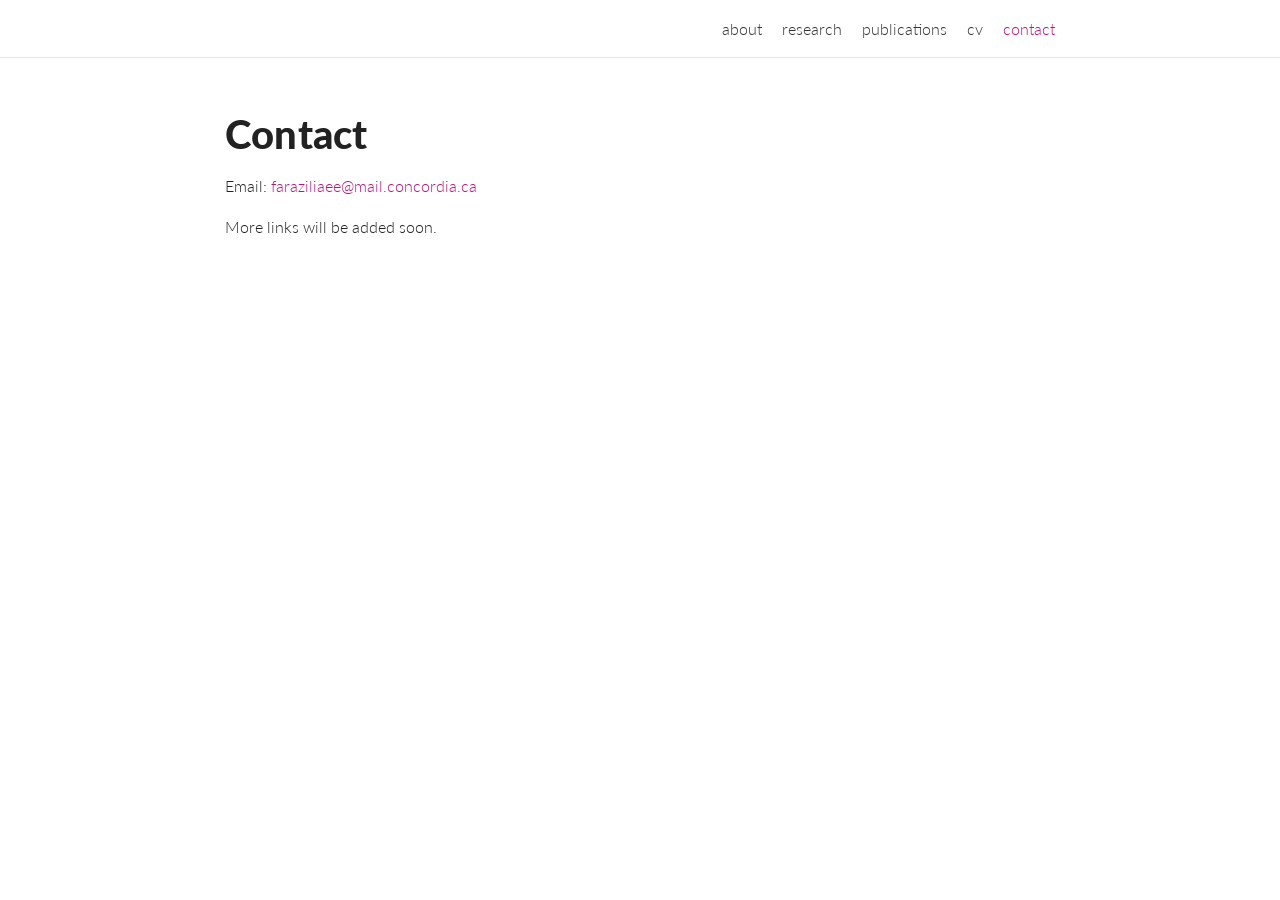
==== contact.html @ 7303ef5c "Add files via upload" ====
<!DOCTYPE html>
<html lang="en">
<head>
  <meta charset="UTF-8" />
  <meta name="viewport" content="width=device-width, initial-scale=1.0" />
  <title>Contact | Faraz Iliaee</title>
  <link rel="stylesheet" href="style.css" />
</head>
<body>
  <header class="topbar">
    <nav class="nav">
      <a class="nav-link" href="index.html">about</a>
      <a class="nav-link" href="research.html">research</a>
      <a class="nav-link" href="publications.html">publications</a>
      <a class="nav-link" href="cv.html">cv</a>
      <a class="nav-link active" href="contact.html">contact</a>
    </nav>
  </header>

  <main class="page">
    <h1><strong>Contact</strong></h1>
    <p>Email: <a class="text-link" href="mailto:faraziliaee@mail.concordia.ca">faraziliaee@mail.concordia.ca</a></p>
    <p>More links will be added soon.</p>
  </main>
</body>
</html>
---- style.css ----
@import url('https://fonts.googleapis.com/css2?family=Lato:wght@300;400;700;900&display=swap');

:root {
  --accent: #b2187b;
  --text: #222222;
  --muted: #555555;
  --line: #e5e5e5;
}

* {
  box-sizing: border-box;
}

body {
  margin: 0;
  background: #ffffff;
  color: var(--text);
  font-family: "Lato", Arial, Helvetica, sans-serif;
  font-size: 16px;
  font-weight: 300;
  line-height: 1.45;
}

.topbar {
  width: 100%;
  height: 58px;
  border-bottom: 1px solid var(--line);
  background: #ffffff;
}

.nav {
  max-width: 870px;
  height: 58px;
  margin: 0 auto;
  display: flex;
  justify-content: flex-end;
  align-items: center;
  padding: 0 20px;
}

.nav-link {
  margin-left: 20px;
  color: #333333;
  text-decoration: none;
  font-size: 16px;
  font-weight: 300;
  text-transform: lowercase;
}

.nav-link:hover,
.nav-link.active {
  color: var(--accent);
}

.page {
  max-width: 870px;
  margin: 0 auto;
  padding: 54px 20px 40px;
}

.about-grid {
  display: grid;
  grid-template-columns: minmax(0, 1fr) 260px;
  column-gap: 30px;
  align-items: start;
}

h1 {
  margin: 0 0 18px;
  font-size: 40px;
  line-height: 1.1;
  font-weight: 300;
  letter-spacing: 0.2px;
}

h1 strong {
  font-weight: 900;
}

h2 {
  margin: 28px 0 14px;
  font-size: 32px;
  line-height: 1.1;
  font-weight: 300;
  text-transform: lowercase;
}

p {
  margin: 0 0 18px;
}

ul {
  margin-top: 4px;
  padding-left: 40px;
}

li {
  margin: 0 0 4px;
}

.profile-photo {
  width: 250px;
  height: 300px;
  object-fit: cover;
  border-radius: 3px;
  box-shadow: 0 2px 6px rgba(0, 0, 0, 0.25);
  display: block;
  margin-top: 54px;
}

.news-section {
  margin-top: 18px;
}

.news-table {
  width: 100%;
  border-collapse: collapse;
  font-size: 15px;
}

.news-table td {
  padding: 6px 6px 10px 0;
  vertical-align: top;
}

.news-table .date {
  width: 105px;
  font-weight: 700;
}

.quick-contact {
  text-align: center;
  margin-top: 38px;
}

.mail-icon {
  display: inline-block;
  color: #000000;
  font-size: 58px;
  line-height: 1;
}

.quick-contact p {
  margin-top: 16px;
  font-size: 13px;
  color: var(--muted);
}

.text-link {
  color: var(--accent);
  text-decoration: none;
}

.text-link:hover {
  text-decoration: underline;
}

.research-diagram {
  width: 100%;
  margin-top: 28px;
  border: 0;
  display: block;
}

@media (max-width: 760px) {
  .nav {
    justify-content: center;
    flex-wrap: wrap;
    height: auto;
    padding: 14px 12px;
  }

  .topbar {
    height: auto;
  }

  .nav-link {
    margin: 4px 9px;
    font-size: 15px;
  }

  .page {
    padding-top: 34px;
  }

  .about-grid {
    grid-template-columns: 1fr;
  }

  .profile-photo {
    width: 220px;
    height: 265px;
    margin-top: 18px;
  }

  h1 {
    font-size: 34px;
  }
}
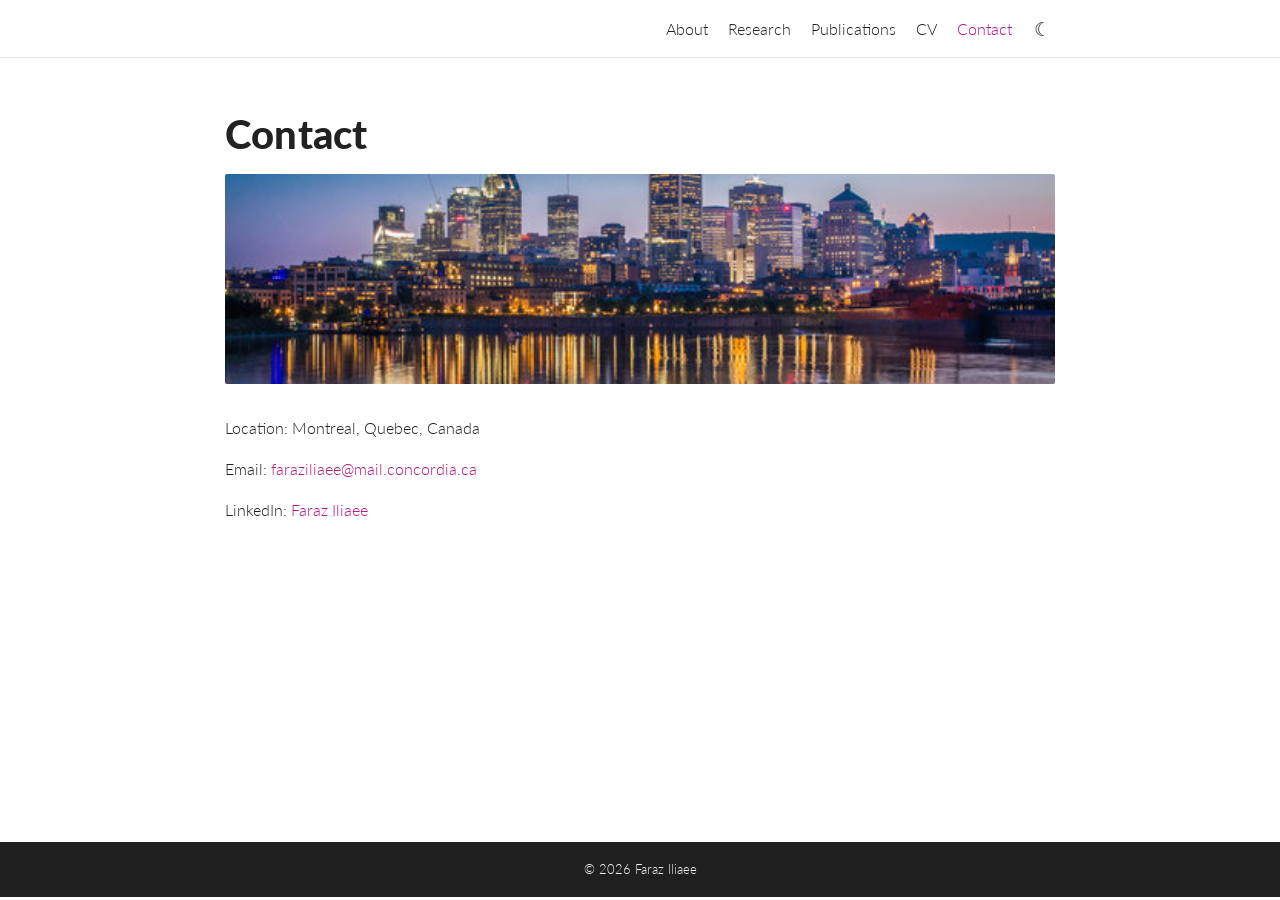
==== commit d7f5b8bc: "Add files via upload" ====
--- a/contact.html
+++ b/contact.html
@@ -5,22 +5,28 @@
   <meta name="viewport" content="width=device-width, initial-scale=1.0" />
   <title>Contact | Faraz Iliaee</title>
   <link rel="stylesheet" href="style.css" />
+  <script src="script.js" defer></script>
 </head>
 <body>
   <header class="topbar">
     <nav class="nav">
-      <a class="nav-link" href="index.html">about</a>
-      <a class="nav-link" href="research.html">research</a>
-      <a class="nav-link" href="publications.html">publications</a>
-      <a class="nav-link" href="cv.html">cv</a>
-      <a class="nav-link active" href="contact.html">contact</a>
+      <a class="nav-link" href="index.html">About</a>
+      <a class="nav-link" href="research.html">Research</a>
+      <a class="nav-link" href="publications.html">Publications</a>
+      <a class="nav-link" href="cv.html">CV</a>
+      <a class="nav-link active" href="contact.html">Contact</a>
+      <button class="theme-toggle" aria-label="Toggle dark mode">☾</button>
     </nav>
   </header>
 
   <main class="page">
     <h1><strong>Contact</strong></h1>
+    <img src="background.jpg" alt="Montreal skyline" class="banner" />
+    <p>Location: Montreal, Quebec, Canada</p>
     <p>Email: <a class="text-link" href="mailto:faraziliaee@mail.concordia.ca">faraziliaee@mail.concordia.ca</a></p>
-    <p>More links will be added soon.</p>
+    <p>LinkedIn: <a class="text-link" href="https://www.linkedin.com/in/faraz-iliaee-604927205/" target="_blank" rel="noopener">Faraz Iliaee</a></p>
   </main>
+
+  <footer class="footer">© 2026 Faraz Iliaee</footer>
 </body>
 </html>
--- a/style.css
+++ b/style.css
@@ -5,27 +5,47 @@
   --text: #222222;
   --muted: #555555;
   --line: #e5e5e5;
+  --bg: #ffffff;
+  --soft: #fafafa;
+  --footer-bg: #1f1f1f;
+  --footer-text: #f0f0f0;
+}
+
+:root.dark {
+  --accent: #ff7ac8;
+  --text: #eeeeee;
+  --muted: #bbbbbb;
+  --line: #333333;
+  --bg: #111111;
+  --soft: #181818;
+  --footer-bg: #000000;
+  --footer-text: #eeeeee;
 }
 
 * {
   box-sizing: border-box;
 }
 
+html, body {
+  min-height: 100%;
+}
+
 body {
   margin: 0;
-  background: #ffffff;
+  background: var(--bg);
   color: var(--text);
   font-family: "Lato", Arial, Helvetica, sans-serif;
   font-size: 16px;
   font-weight: 300;
   line-height: 1.45;
+  transition: background 0.2s ease, color 0.2s ease;
 }
 
 .topbar {
   width: 100%;
   height: 58px;
   border-bottom: 1px solid var(--line);
-  background: #ffffff;
+  background: var(--bg);
 }
 
 .nav {
@@ -40,11 +60,10 @@
 
 .nav-link {
   margin-left: 20px;
-  color: #333333;
+  color: var(--text);
   text-decoration: none;
   font-size: 16px;
   font-weight: 300;
-  text-transform: lowercase;
 }
 
 .nav-link:hover,
@@ -52,8 +71,24 @@
   color: var(--accent);
 }
 
+.theme-toggle {
+  margin-left: 18px;
+  border: 0;
+  background: transparent;
+  color: var(--text);
+  font-size: 19px;
+  cursor: pointer;
+  line-height: 1;
+  padding: 4px;
+}
+
+.theme-toggle:hover {
+  color: var(--accent);
+}
+
 .page {
   max-width: 870px;
+  min-height: calc(100vh - 116px);
   margin: 0 auto;
   padding: 54px 20px 40px;
 }
@@ -78,11 +113,17 @@
 }
 
 h2 {
-  margin: 28px 0 14px;
-  font-size: 32px;
+  margin: 30px 0 14px;
+  font-size: 28px;
   line-height: 1.1;
-  font-weight: 300;
-  text-transform: lowercase;
+  font-weight: 900;
+}
+
+h3 {
+  margin: 0 0 8px;
+  font-size: 20px;
+  font-weight: 700;
+  line-height: 1.25;
 }
 
 p {
@@ -109,7 +150,7 @@
 }
 
 .news-section {
-  margin-top: 18px;
+  margin-top: 22px;
 }
 
 .news-table {
@@ -133,15 +174,36 @@
   margin-top: 38px;
 }
 
-.mail-icon {
-  display: inline-block;
-  color: #000000;
-  font-size: 58px;
-  line-height: 1;
+.icon-row {
+  display: flex;
+  justify-content: center;
+  align-items: center;
+  gap: 18px;
+  margin-bottom: 14px;
+}
+
+.icon-link {
+  width: 38px;
+  height: 38px;
+  border: 1px solid var(--text);
+  border-radius: 50%;
+  display: inline-flex;
+  align-items: center;
+  justify-content: center;
+  color: var(--text);
+  text-decoration: none;
+  font-size: 13px;
+  font-weight: 700;
+  letter-spacing: 0.2px;
+}
+
+.icon-link:hover {
+  color: var(--accent);
+  border-color: var(--accent);
 }
 
 .quick-contact p {
-  margin-top: 16px;
+  margin-top: 12px;
   font-size: 13px;
   color: var(--muted);
 }
@@ -157,9 +219,68 @@
 
 .research-diagram {
   width: 100%;
-  margin-top: 28px;
+  margin: 8px 0 28px;
   border: 0;
   display: block;
+}
+
+.banner {
+  width: 100%;
+  height: 210px;
+  object-fit: cover;
+  object-position: center;
+  display: block;
+  margin: 4px 0 32px;
+  border-radius: 2px;
+}
+
+.publication-item {
+  display: grid;
+  grid-template-columns: 150px minmax(0, 1fr);
+  column-gap: 22px;
+  padding: 18px 0 20px;
+  border-bottom: 1px solid var(--line);
+}
+
+.publication-item.no-thumb {
+  grid-template-columns: 1fr;
+}
+
+.pub-thumb {
+  width: 150px;
+  max-height: 105px;
+  object-fit: contain;
+  border: 1px solid var(--line);
+  background: #ffffff;
+  padding: 4px;
+  display: block;
+}
+
+.pub-title {
+  font-weight: 700;
+  font-size: 17px;
+  line-height: 1.35;
+  margin-bottom: 5px;
+}
+
+.pub-meta {
+  color: var(--muted);
+  margin-bottom: 4px;
+}
+
+.pub-status {
+  font-style: italic;
+  color: var(--muted);
+}
+
+.footer {
+  margin-top: 0;
+  padding: 18px 20px;
+  background: var(--footer-bg);
+  color: var(--footer-text);
+  text-align: center;
+  font-size: 13px;
+  font-weight: 300;
 }
 
 @media (max-width: 760px) {
@@ -179,6 +300,10 @@
     font-size: 15px;
   }
 
+  .theme-toggle {
+    margin: 4px 9px;
+  }
+
   .page {
     padding-top: 34px;
   }
@@ -196,4 +321,14 @@
   h1 {
     font-size: 34px;
   }
-}
+
+  .publication-item {
+    grid-template-columns: 1fr;
+  }
+
+  .pub-thumb {
+    margin-bottom: 12px;
+    width: 100%;
+    max-height: 180px;
+  }
+}
